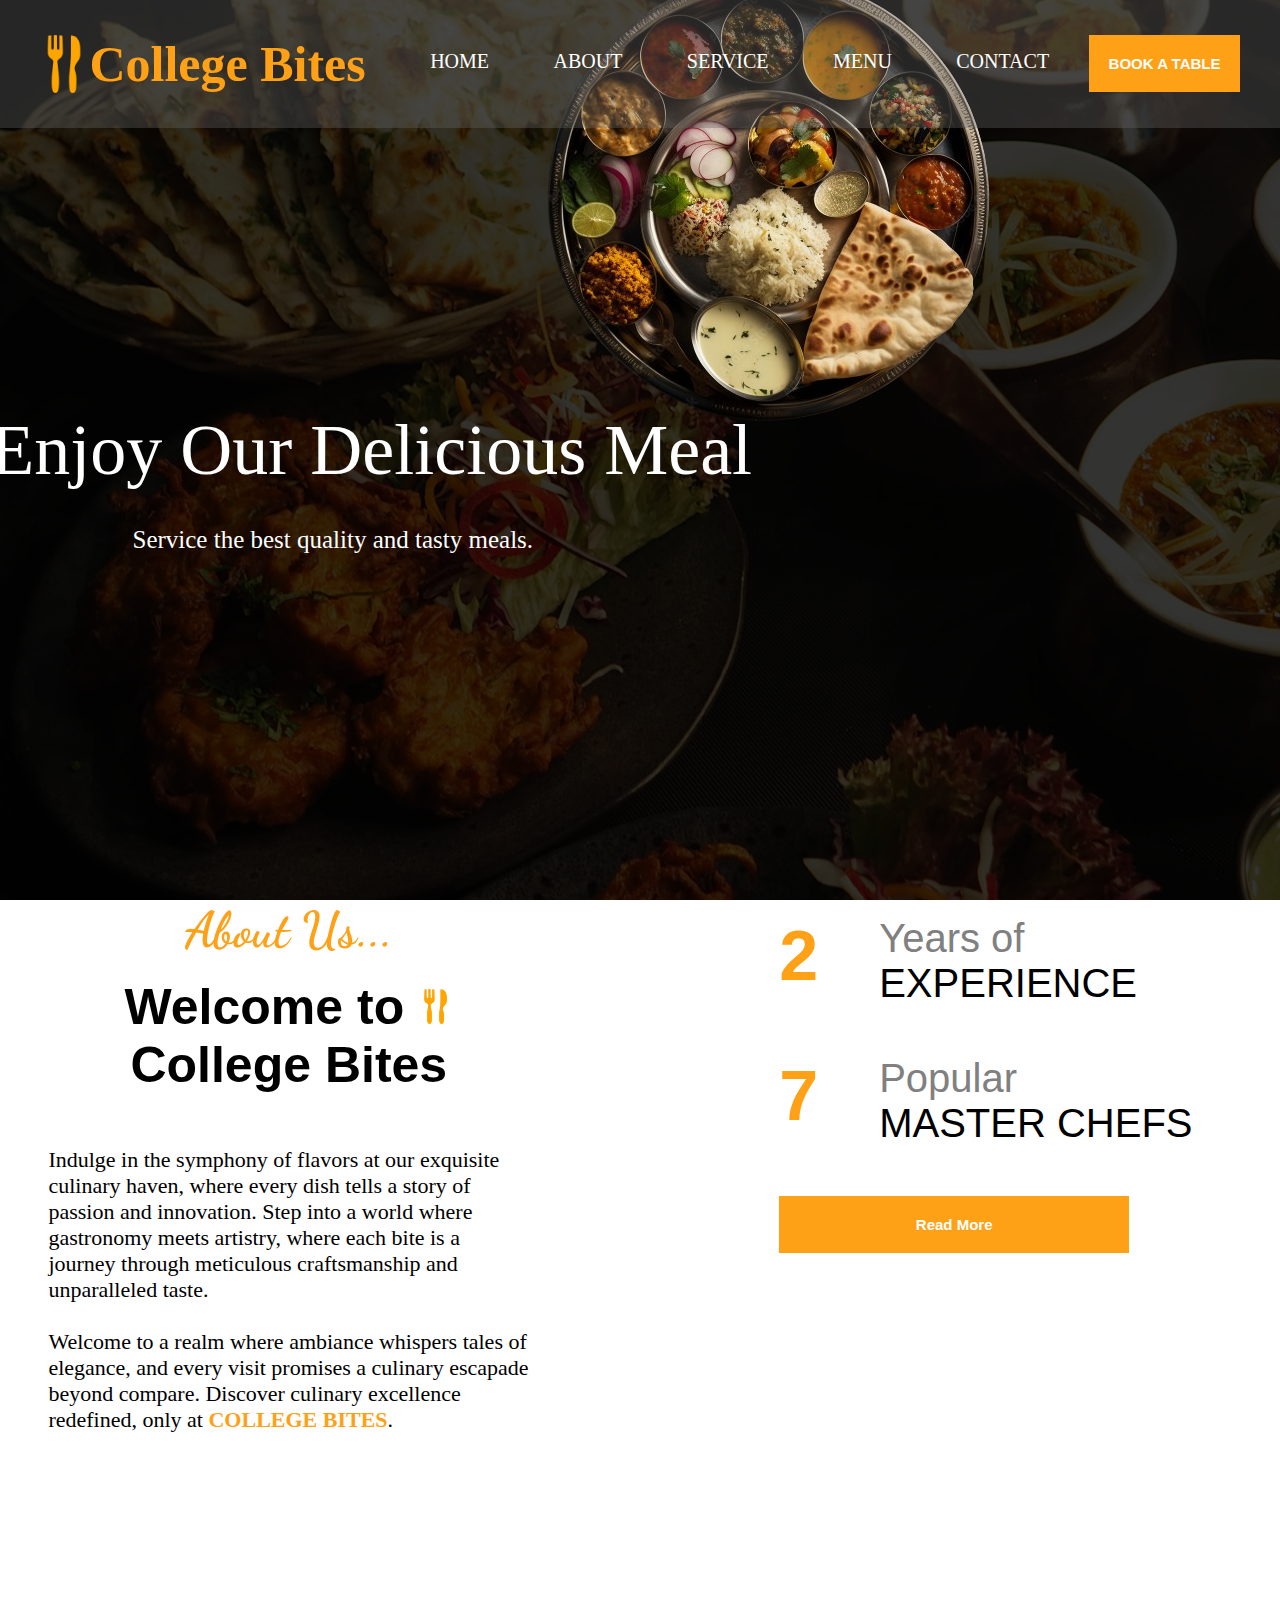
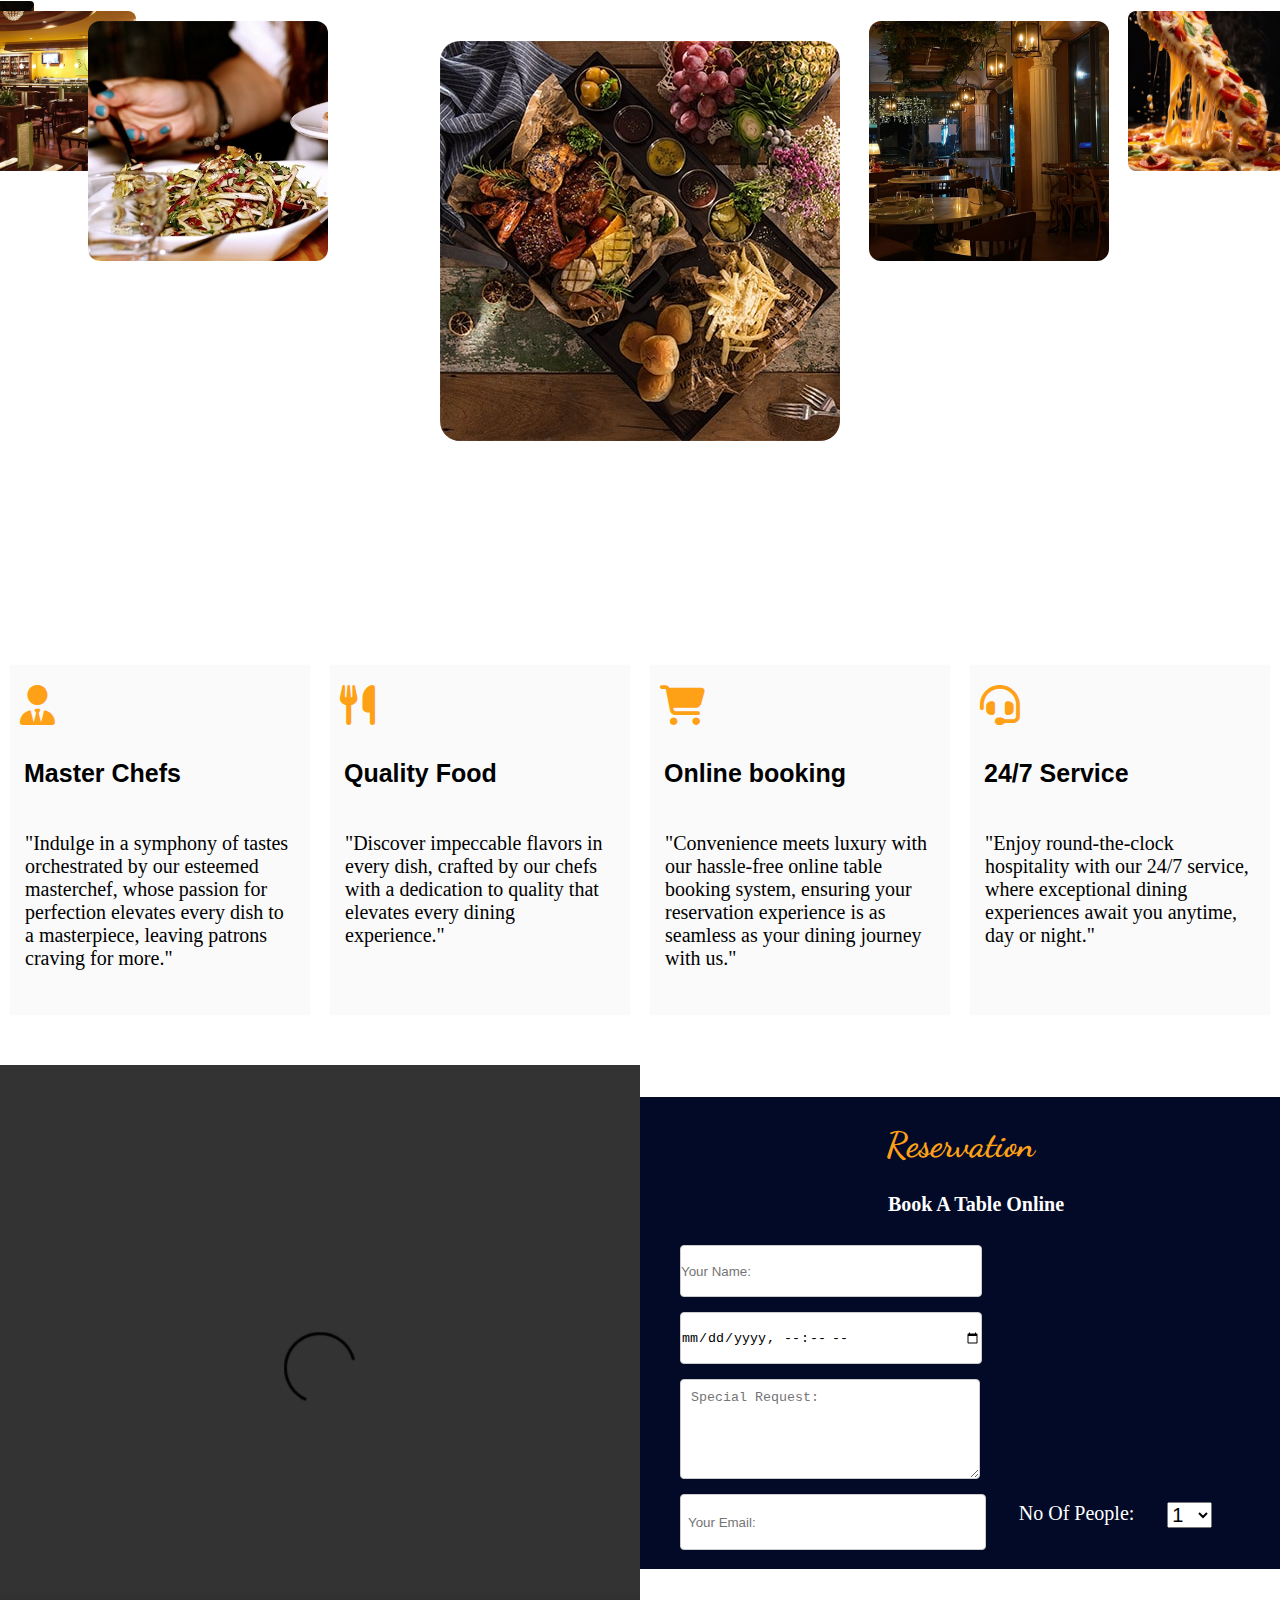
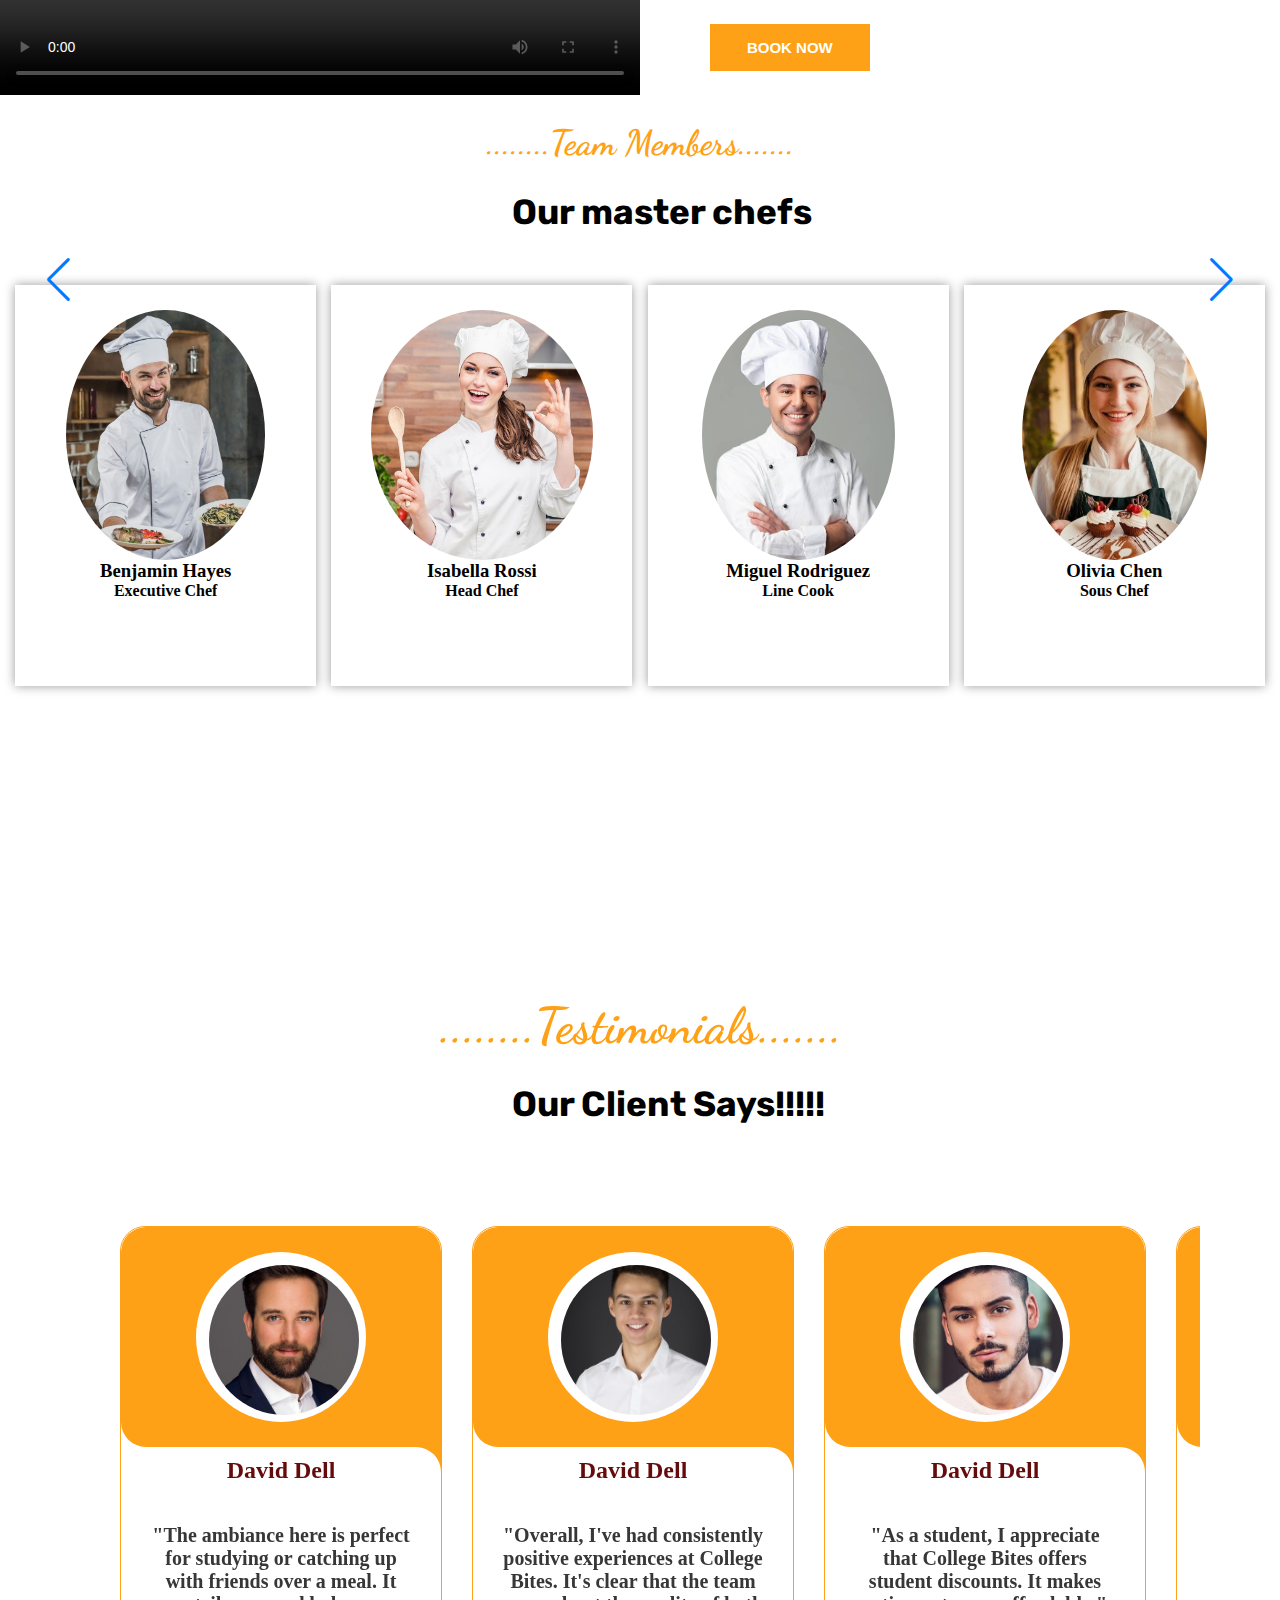
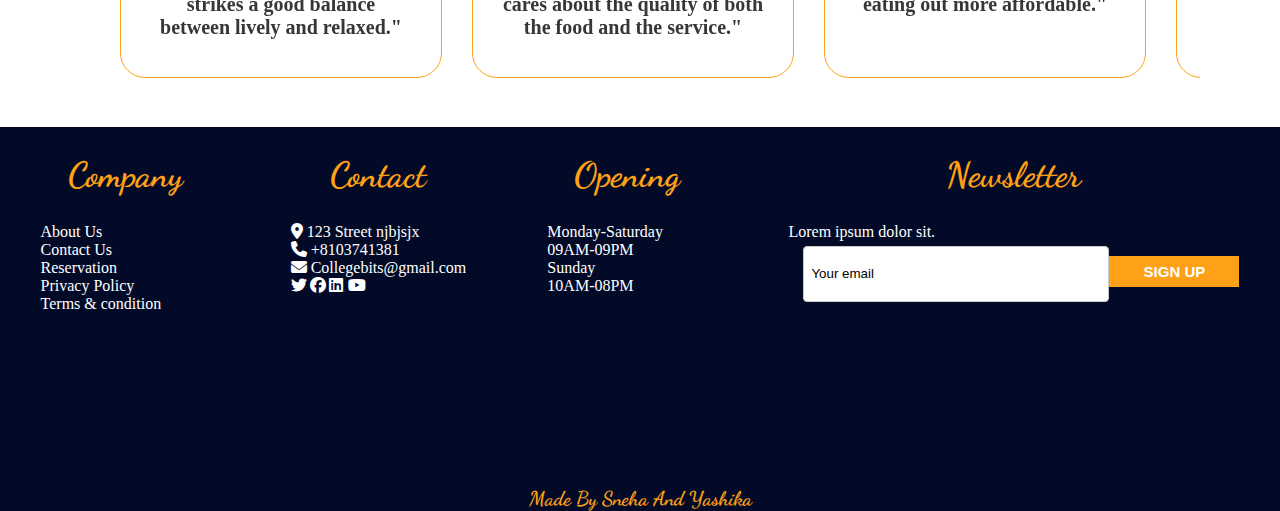
==== index.html @ ac2edef8 "code" ====
<!DOCTYPE html>
<html>
    <head>
        <link rel="stylesheet" href="./css/slider.css">
        <link rel="stylesheet" href="./css/swiper-bundle.min.css">
         <link rel="stylesheet" href="style.css">
         <link rel="stylesheet" href="https://cdnjs.cloudflare.com/ajax/libs/font-awesome/6.5.1/css/all.min.css">
         <link rel="icon" type="image/x-icon" href="./images/favicon.png">
         <link rel="preconnect" href="https://fonts.googleapis.com">
         <link rel="preconnect" href="https://fonts.gstatic.com" crossorigin>
         <link href="https://fonts.googleapis.com/css2?family=Dancing+Script:wght@400..700&display=swap" rel="stylesheet">
         <title>College Bites</title>
         <script type="text/JavaScript">
           
            function killCopy(e){
            return false
            }

            function reEnable(){
            return true
            }
            document.onselectstart=new Function ("return false")
            if (window.sidebar){
            document.onmousedown=killCopy
            document.onclick=reEnable
            }
            </script>

    </head>
    <body>



        <div class="wrapper">

            <div class="container">


                <div class="overlay"></div>
    
                <div class="rotate"></div>
            </div>
    
    
            <div class="nav-bar">
               
                <ul>
                    <div class="logo">
                        <img id="logo-photo" src="./images/utensil.png" alt="utensils">
                        <h2 class="resturant-name">College Bites</h2>
                    </div>
    
                    <li><a href="index.html">HOME</a></li>
                <li><a href="aboutus.html">ABOUT</a></li>
                <li><a href="services.html">SERVICE</a></li>
                <li><a href="menu.html">MENU</a></li>
                <li><a href="contact.html">CONTACT</a></li> 
                <a href="booktable.html"> <button class="booking-btn">BOOK A TABLE</button></a>
                  </ul>
            </div>
            <div class="text-upper">
                Enjoy Our Delicious Meal
            </div>
            <div class="text-lower">Service the best quality and tasty meals.</div>
  
        </div>



        <div class="col-container">


            
          <div class="left-part">
              <h3 class="about-us">About Us...</h3>
              <br>
              <h2 class="welcome"> Welcome to <img class="img-utensil" src="./images/utensil.png"> College Bites </h2>
              <br>
          <p class="message">Indulge in the symphony of flavors at our exquisite culinary haven, where every dish tells a story of passion and innovation. Step into a world where gastronomy meets artistry, where each bite is a journey through meticulous craftsmanship and unparalleled taste.
  <br><br>
  Welcome to a realm where ambiance whispers tales of elegance, and every visit promises a culinary escapade beyond compare. Discover culinary excellence redefined, only at <span style="font-weight: bold; color: #fea116;">COLLEGE BITES</span>.</p>

          </div>
          
      

          <div class="right-part">

              <div class="right-part-data">


                  <div class="experience">
                      <span class="num" data-val="15">0</span>
                      <div class="text-part">
                       <span class="text1">Years of</span>
                       <span class="text2">EXPERIENCE</span>
                      </div>
                   
                       </div>

                       <div class="master-chef">
                          <span class="num" data-val="50">00</span>
                          <div class="text-part">
                              <span class="text1">Popular</span>
                              <span class="text2">MASTER CHEFS</span>
                             </div>
                      </div>

                      <button class="booking-btn1">Read More</button>

              </div>
              


             
              
          </div>
      
      </div>
        
        
    
        <div class="img-container">
            <div class="slider">
                <div class="box1">
                </div>
                <div class="box2">
                </div>
                <div class="box3">
                </div>
                <div class="box4">
                </div>
                <div class="box5">
                </div>
                <div class="box6">
                </div>
                <div class="box7">
                </div>
            </div>
        </div>
        <div id="test"></div>  

        
        <div class="bigcontainer-boxes">
          <div class="firstbox">
              <i class="fas fa-user-tie"></i>
              <h5>Master Chefs</h5>
              <p>"Indulge in a symphony of tastes orchestrated by our esteemed masterchef, whose passion for perfection elevates every dish to a masterpiece, leaving patrons craving for more."</p>
          </div>
      
          <div class="secondbox">
              <i class="fas fa-utensils"></i>
              <h5>Quality Food</h5>
              <p>"Discover impeccable flavors in every dish, crafted by our chefs with a dedication to quality that elevates every dining experience."</p>
          </div>
      
          <div class="thirdbox">
              <i class="fas fa-cart-shopping"></i>
              <h5>Online booking</h5>
              <p>"Convenience meets luxury with our hassle-free online table booking system, ensuring your reservation experience is as seamless as your dining journey with us."</p>
          </div>
      
          <div class="fourthbox">
              <i class="fas fa-headset"></i>
              <h5>24/7 Service</h5>
              <p>"Enjoy round-the-clock hospitality with our 24/7 service, where exceptional dining experiences await you anytime, day or night."</p>
          </div>
      </div>


    


        <div class="reservation-video-container">
            <div class="video-part">
                <video width="100%" height="100%" controls>
                    <source src="./images/video2.mp4" type="video/mp4">
                  Your browser does not support the video tag.
                  </video>
            </div>
            <div class="reservation-part">
                <div class="heading-part">Reservation</div>
                <div class="book-a-table">Book A Table Online</div>
                <form>
                    <input type="text" id="name" name="name" placeholder="Your Name:"><br>
                    <input type="datetime-local" id="date-time" name="date-time" placeholder="Date & Time:"><br>
                    <textarea id="special-request" name="special-request" placeholder="Special Request:"></textarea><br>
                    <input type="email" id="email" name="email" placeholder="Your Email:"><br>
                    <label id="no-of-people" for="no-of-people">No Of People:</label><br>
                    <select id="no-of-people" name="no-of-people" >
                        <option value="1">1</option>
                        <option value="2">2</option>
                        <option value="3">3</option>
                        <option value="4">4</option>
                        <option value="5">5</option>
                        <option value="6">6</option>
                        <option value="7">7</option>
                        <option value="8">8</option>
                        <option value="9">9</option>
                        <option value="10">10</option>
                    </select><br>
                    <button class="booking-btn3">BOOK NOW</button>
                </form>
    
    
            </div>
        </div>
         

        <div class="team-container">
            <div class="heading-part">........Team Members.......</div>
           <div class="our-master-chef">Our master chefs</div>
            <div class="team-introduction">
              <div class="member">
                <img class="chef-img" src="./images/team-1.jpeg">
                <h3 class="Name">Benjamin Hayes</h3>
                <h4 class="designation"> Executive Chef</h4>
          
              </div>
          
              <div class="member">
                <img class="chef-img" src="./images/team-2.jpeg">
                
                <h3 class="Full Name">Isabella Rossi</h3>
                <h4 class="designation">Head Chef</h4>
          
              </div>
          
              <div class="member">
                <img class="chef-img" src="./images/team-3.jpeg">
                <h3 class="Full Name"> Miguel Rodriguez</h3>
                <h4 class="designation">Line Cook</h4>
              </div>
          
              <div class="member">
                <img class="chef-img" src="./images/team-4.jpeg">
                <h3 class="Full Name">Olivia Chen</h3>
                <h4 class="designation">Sous Chef</h4>
              </div>
            
            
            </div>
          </div>

          <div class="heading-part bolder">........Testimonials.......</div>
          <div class="our-master-chef">Our Client Says!!!!!</div>
          <div class="client-say">
            <div class="slide-container swiper mySwiper">
              <div class="slide-content ">
                <div class="card-wrapper swiper-wrapper">
                       <!-- slide1 -->
                  <div class="card swiper-slide">
                    <div class="image-content">
                      <span class="overlay2"></span>
                      <div class="card-image">
                        <img class="card-img" src="./images/person (1).jpeg">
                      </div>
                    </div>
                    <div class="card-content">
                      <h2 class="name">David Dell</h2>
                      <p class="description">"The ambiance here is perfect for studying or catching up with friends over a meal. It strikes a good balance between lively and relaxed."</p>
                      <!-- <button class="button">View More</button> -->
                    </div>
                  </div>
                          <!-- slide2 -->
                  <div class="card swiper-slide">
                    <div class="image-content">
                      <span class="overlay2"></span>
                      <div class="card-image">
                        <img class="card-img" src="./images/person (2).jpeg">
                      </div>
                    </div>
                    <div class="card-content">
                      <h2 class="name">David Dell</h2>
                      <p class="description">"Overall, I've had consistently positive experiences at College Bites. It's clear that the team cares about the quality of both the food and the service."</p>
                      <!-- <button class="button">View More</button> -->
                    </div>
                  </div>
                            <!-- slide3 -->
                  <div class="card swiper-slide">
                    <div class="image-content">
                      <span class="overlay2"></span>
                      <div class="card-image">
                        <img class="card-img" src="./images/person (3).jpeg">
                      </div>
                    </div>
                    <div class="card-content">
                      <h2 class="name">David Dell</h2>
                      <p class="description">"As a student, I appreciate that College Bites offers student discounts. It makes eating out more affordable."</p>
                      <!-- <button class="button">View More</button> -->
                    </div>
                  </div>
                               <!-- slide4 -->
                  <div class="card swiper-slide">
                    <div class="image-content">
                      <span class="overlay2"></span>
                      <div class="card-image">
                        <img class="card-img" src="./images/person (4).jpeg">
                      </div>
                    </div>
                    <div class="card-content">
                      <h2 class="name">David Dell</h2>
                      <p class="description">"I love the creativity in the menu items. It's refreshing to see a restaurant offering unique twists on classic dishes."</p>
                      <!-- <button class="button">View More</button> -->
                    </div>
                  </div>
                                 <!-- slide5 -->
                  <div class="card swiper-slide">
                    <div class="image-content">
                      <span class="overlay2"></span>
                      <div class="card-image">
                        <img class="card-img" src="./images/person (5).jpeg">
                      </div>
                    </div>
                    <div class="card-content">
                      <h2 class="name">David Dell</h2>
                      <p class="description">"The staff at College Bites are always accommodating to dietary restrictions. It's reassuring to know they take allergies seriously."</p>
                      <!-- <button class="button">View More</button> -->
                    </div>
                  </div>
                                      <!-- slide6 -->
                  <div class="card swiper-slide">
                    <div class="image-content">
                      <span class="overlay2"></span>
                      <div class="card-image">
                        <img class="card-img" src="./images/person (8).jpeg">
                      </div>
                    </div>
                    <div class="card-content">
                      <h2 class="name">David Dell</h2>
                      <p class="description">"I've tried several items on the menu, and everything has been delicious so far. Kudos to the chefs!"</p>
                      <!-- <button class="button">View More</button> -->
                    </div>
                  </div>
                                  <!-- slide7 -->
        
                                  <div class="card swiper-slide">
                                    <div class="image-content">
                                      <span class="overlay2"></span>
                                      <div class="card-image">
                                        <img class="card-img" src="./images/person (6).jpeg">
                                      </div>
                                    </div>
                                    <div class="card-content">
                                      <h2 class="name">David Dell</h2>
                                      <p class="description">"College Bites has become my go-to spot for a quick bite between classes. The location is convenient, and the service is speedy."</p>
                                      <!-- <button class="button">View More</button> -->
                                    </div>
                                  </div>
                                   <!-- slide8 -->
        
                                   <div class="card swiper-slide">
                                    <div class="image-content">
                                      <span class="overlay2"></span>
                                      <div class="card-image">
                                        <img class="card-img" src="./images/person (10).jpeg">
                                      </div>
                                    </div>
                                    <div class="card-content">
                                      <h2 class="name">David Dell</h2>
                                      <p class="description">"The food portions are generous here, especially for the price. I always leave feeling satisfied!"</p>
                                      <!-- <button class="button">View More</button> -->
                                    </div>
                                  </div>
                                    <!-- slide9 -->
        
                                    <div class="card swiper-slide">
                                      <div class="image-content">
                                        <span class="overlay2"></span>
                                        <div class="card-image">
                                          <img class="card-img" src="./images/person (8).jpeg">
                                        </div>
                                      </div>
                                      <div class="card-content">
                                        <h2 class="name">David Dell</h2>
                                        <p class="description">"The menu variety is great at College Bites. I appreciate having healthy options alongside classic comfort foods."</p>
                                        <!-- <button class="button">View More</button> -->
                                      </div>
                                    </div>
                          
                </div>
              </div>
            </div>
            <!-- Swiper navigation buttons -->
            <div class="swiper-button-next"></div>
            <div class="swiper-button-prev"></div>
          
          </div>
        
      

<div class="outer-footer-part">
        <div class="footer-part">
            <div class="company-section">
                <div class="heading-part">Company</div>
                <div class="inside-text">
                    <span>About Us</span>
                    <span>Contact Us</span>
                    <span>Reservation</span>
                    <span>Privacy Policy</span>
                    <span>Terms & condition</span>
                </div>
            </div>
            <div class="contact-section">
                <div class="heading-part">Contact</div>
                <div class="inside-text">
                    <div class="inside-text-part">
                        <i class="fa-solid fa-location-dot"></i>
                <span>123 Street njbjsjx</span>
                    </div>

                    <div class="inside-text-part">
                    
                <i class="fa-solid fa-phone"></i>
                    <span>+8103741381</span>

                    </div>

                    <div class="inside-text-part">
                    <i class="fa-solid fa-envelope"></i>
                    <span>Collegebits@gmail.com</span>
                    </div>

                    <div class="social-media">
                        <i class="fa-brands fa-twitter"></i>
                        <i class="fa-brands fa-facebook"></i>
                        <i class="fa-brands fa-linkedin"></i>
                        <i class="fa-brands fa-youtube"></i>
                    </div>
                </div>
            </div>
            <div class="opening-section">

                <div class="heading-part">Opening</div>
                <div class="inside-text">
                    <span>Monday-Saturday</span>
                    <span>09AM-09PM</span>
                    <span>Sunday</span>
                    <span>10AM-08PM</span>
                    </div>

                   
            </div>
            <div class="newsletter-section">
                <div class="heading-part">Newsletter</div>
                Lorem ipsum dolor sit.
                <div class="login-screen">
                    <input type="email" id="email" value="Your email">
                    <button class="booking-btn2">SIGN UP</button>
                  </div>
            </div>

           
        </div>
        <div class="developedBy">
            Made By Sneha And Yashika
        </div>
        </div>


    <script src="https://cdnjs.cloudflare.com/ajax/libs/jquery/3.6.1/jquery.min.js"></script>
    <script>
        function rotate() {
            var lastChild = $('.slider div:last-child').clone();
            /*$('#test').html(lastChild)*/
            $('.slider div').removeClass('firstSlide')
            $('.slider div:last-child').remove();
            $('.slider').prepend(lastChild)
            $(lastChild).addClass('firstSlide')
        }

        window.setInterval(function () {
            rotate()
        }, 4000);

    </script>

    <script src="index.js"></script>
            <!-- Include Swiper JS -->
            <script src="./JS/swiper-bundle.min.js"></script>
            <!-- Your custom JavaScript -->
            <script src="./JS/slider.js"></script>
    </body>
</html>
---- css/slider.css ----
.client-say{
  cursor: pointer;
  margin-top: 0%;
  display: flex;
  height: 550px;
  width: 100%;
  align-items: center;
  justify-content: center;
  background-color: #ffffff;
  box-sizing: border-box;
}
.slide-container{
  max-width: 1120px;
  width: 100%;
  background-color: rgb(255, 255, 255);
  padding: 40px 0;
}
.overlay2{
  position: absolute;
  left: 0;
  top: 0;
  height: 100%;
  border-radius: 25px 25px 0 25px;
  width: 100%;
  background-color: #FEA116;
}
.overlay2::before,.overlay2::after{
  content: '';
  position: absolute;
  right: 0;
  bottom: -40px;
  height: 40px;
  width: 40px;
  background-color: #FEA116;
}
.overlay2::after{
  border-radius: 0 25px 0 0;
  background-color: #FFF;
}

.card{
  width: 320px;
  border-radius: 25px;
  border: 1px solid #FEA116;
  background-color: #FFF;
}

.card-image{
  position: relative;
  height: 150px;
  width: 150px;
  border-radius: 50%;
  padding:10px;
  background: #FFF;
}
.card-image .card-img{
  height: 100%;
  width: 100%;
  object-fit: cover;
  border-radius: 50%;
  border: 3px solid white;
}

.image-content,
.card-content{
padding: 10px 14px;
display: flex;
flex-direction: column ;
align-items: center;
justify-content: center;
}
.image-content{
  row-gap: 5px;
  padding: 25px 0;
  position: relative;
}

.slide-content{
  margin: 0 40px;
}
.name{
  font-size: 24px;
  font-weight:bolder;
  color: #640c0c;
}
.description{
  font-size: 20px;
  font-weight: bold;
  color: #383737;
  text-align: center;
}
.button{
  border: none;
  font-size: 16px;
  color: #FFF;
  padding: 8px 16px;
  background-color: #FEA116;
  border-radius: 4px;
  margin: 14px;
  cursor: pointer;
  transition: all 0.3s ease;
}
.button:hover{
background: #de8b0f;
}

.swiper-slide {
  width: 320px !important;
  height: 450px !important;
  overflow: hidden;
}
.swiper-button-next,.swiper-button-prev{
  
  width: 97px !important;
  margin-top: 235% !important;

}
---- style.css ----
@import url('https://fonts.googleapis.com/css2?family=Rubik:ital,wght@0,300..900;1,300..900&display=swap');


* {
  margin: 0;
  padding: 0;
}
body{
  width: 100vw;
  overflow-x: hidden;
}



.dancing-script{
  font-family: "Dancing Script", cursive;
  font-optical-sizing: auto;
  font-weight: 700;
  font-style: normal;
}

.wrapper {
  height: 100vh;
  width: 100%;
  overflow-x: hidden;
}

.container {
  overflow-x: hidden;
  position: absolute;
  width: 100%;
  height: 100vh;
  background-image: url(./images/wallpaper.jpg);
  background-size: cover;
  overflow-x: hidden;
  z-index: 0;
}

.overlay {
  width: 100vw;
  height:100vh;
  background-color: rgba(0, 0, 0, 0.8);
}

.rotate {
  position: absolute;
  top: 22%;
  left: 60%;
  transform: translate(-50%, -50%);
  width: 500px;
  height: 500px;
  background: url(./images/thaaali1.jpeg);
  animation: rotateAnimation 15s linear infinite;
  background-repeat: no-repeat;
  border-radius: 50%;
  z-index: 1;
}

@keyframes rotateAnimation {
  from {
    transform: rotate(0deg);
  }
  to {
    transform: rotate(360deg);
  }
}

.nav-bar {
  z-index: 10;
  margin-top: 0;
  position: relative;
  width: 100%;
  font-size: larger;

}

.nav-bar.logo {
  margin: 0;
  padding: 0;
  top: 0;
  gap: 10px;
}

.nav-bar.ul.logo.h2 {
  margin-left: 20px;
  font-size: 100px;
  gap: 10px;
}
ul {
  display: flex;
  justify-content: space-evenly;
  background-color: #6665655d;
  /* margin: 0px 0px 0px 25px; */
  padding: 35px 0px;
}
li {
  display: inline;
  margin-top: 15px;
}
li a {
  font-size: 20px;
  color: white;
  text-align: center;
  margin: 0px 0px 0px 25px;
  padding: 35px 0px;
  text-decoration: none;
  z-index: 10;
}
li a:hover {
  color: #fea116;
  text-decoration: underline;
}

.logo {
  display: flex;
  color: #fea116;
}

.logo.i {
  display: flex;
  background-color: #fea116;
  z-index: 100;
}
.logo.h2 {
  font-size: 40px;
  padding: 0;
  margin: 0;
  color: #fea116;
  z-index: 100;
}

.resturant-name {
  font-size: 50px;
}

#logo-photo {
  width: 50px;
  color: #fea116;
}

.fa-cutlery {
  width: 100%;
}

.text-upper {
  position: absolute;
  top: 50%;
  left: 29%;
  transform: translate(-50%, -50%);
  font-size: 4.5em;
  color: white;
}

.text-lower {
  position: absolute;
  top: 60%;
  left: 26%;
  transform: translate(-50%, -50%);
  font-size: 25px;
  color: white;
}

.booking-btn {
  color: white;
  background-color: #fea116;
  
  padding: 20px;
  border: none;
  font-weight: bold;
  font-size: 15px;
  cursor: pointer;
}

.booking-btn:hover {
  cursor: pointer;
  color: #fea116;
  background-color: white;
  border: 3px solid #fea116;
}


/* big container boxes css begin */
.bigcontainer-boxes {
  width: 100%;
  height: 400px;
  background: rgb(255, 255, 255);
  margin-top: 5%;
  display: flex;
  justify-content: space-around;
  box-sizing: border-box;
}

.firstbox,
.secondbox,
.thirdbox,
.fourthbox {
  width: 300px;
  height: 350px;
  background: rgb(250, 250, 250);
}

.firstbox:hover,
.secondbox:hover,
.thirdbox:hover,
.fourthbox:hover {
  background-color: #fea116;
}

div h5 {
  color: black;
  font-size: 25px;
  font-family: sans-serif;
  padding: 4px;
  transition: color 0.3s ease-in-out;
  margin-top: 30px;
  margin-left: 10px;
}

div p {
  color: black;
  font-size: 20px;
  transition: color 0.3s ease-in-out;
  overflow: hidden;
  margin-top: 25px;
  padding: 15px;
}

.firstbox:hover h5,
.secondbox:hover h5,
.thirdbox:hover h5,
.fourthbox:hover h5 {
  color: white;
  margin-top: 30px;
  margin-left: 10px;
}

.firstbox:hover p,
.secondbox:hover p,
.thirdbox:hover p,
.fourthbox:hover p {
  color: white;
  overflow: hidden;
  padding: 15px;
  margin-top: 25px;
}
.firstbox i,
.secondbox i,
.thirdbox i,
.fourthbox i {
  font-size: 40px;
  color: #fea116;
  margin-left: 10px;
  margin-top: 20px;

  transition: color 0.3s ease-in-out;
}
.firstbox:hover i,
.secondbox:hover i,
.thirdbox:hover i,
.fourthbox:hover i {
  color: white;
}

.imgcol-container {
  margin-top: 80px;
  display: flex;
  flex-direction: row;
  width: 100%;
  height: 1000px;
}

.img-container{
  width:100vw;
  height:80vh;
  margin-top: 3%;
  display:flex;
  justify-content:center;
  align-items:center;
}
.slider {
  height:100vh;
  width:180vh;
  display: flex;
  perspective: 1000px;
  position: relative;
  align-items:center;
}
.box1{      background:url(./images/about-1.jpg);
  background-size:cover;
  background-position:center center;}
.box2{
background:url(./images/about-2.jpg);
  background-size:cover;
  background-position:center center;}
.box3{
background:url(./images/about-3.jpg);
  background-size:cover;
  background-position:center center;}
.box4{
background:url(./images/about-4.jpg);
  background-size:cover;
  background-position:center center;}
.box5{
background:url(./images/about-5.jpeg);
  background-size:cover;
  background-position:center center;}
.box6{
background:url(./images/about-6.jpeg);
  background-size:cover;
  background-position:center center;}
.box7{
background:url(./images/about-7.jpeg);
  background-size:cover;
  background-position:center center;}

.slider [class*="box"] {
/*   float: left; */
  overflow: hidden;
  border-radius:20px;
  transition: all 1s cubic-bezier(0.68, -0.6, 0.32, 1.6);
    position:absolute;
}
.slider [class*="box"]:nth-child(7),
.slider [class*="box"]:nth-child(1) {
  width: 400px;
  height: 400px;
  transform: scale(0.2) translate(-50%,-50%);
  top: 10%;
  z-index:1;
}
.slider [class*="box"]:nth-child(2),
.slider [class*="box"]:nth-child(6) {
  width: 400px;
  height: 400px;
  transform: scale(0.4) translate(-50%,-50%);
  top: 20%;
  z-index:2;
}
.slider [class*="box"]:nth-child(3),
.slider [class*="box"]:nth-child(5) {
  width: 400px;
  height: 400px;
  transform: scale(0.6) translate(-50%,-50%);
  top: 30%;
  z-index:3;
}
.slider [class*="box"]:nth-child(4) {
  width: 400px;
  height: 400px;
  border-color: #c92026;
  color: #fff;
  transform: scale(1) translate(-50%,-50%);
  top: 50%;
  z-index:4;
}
.slider [class*="box"]:nth-child(1){
  left:-13%;}
.slider [class*="box"]:nth-child(2){
  left:-5%;}
.slider [class*="box"]:nth-child(3){
  left:10%;}
.slider [class*="box"]:nth-child(4){
  left:50%;}
.slider [class*="box"]:nth-child(5){
  left:71%;}
.slider [class*="box"]:nth-child(6){
  left:85%;}
.slider [class*="box"]:nth-child(7){
  left:100%;}
.slider .firstSlide {
    -webkit-animation:  firstChild 1s;
    animation:  firstChild 1s;
}
/*Animation for buyers landing page slider*/
@-webkit-keyframes firstChild {
    0% {left:100%; transform: scale(0.2) translate(-50%,-50%);}
    100% {left: -13%; transform: scale(0.2) translate(-50%,-50%);}
}
@keyframes firstChild {
   0% {left:100%; transform: scale(0.2) translate(-50%,-50%);}
    100% {left: -13%; transform: scale(0.2) translate(-50%,-50%);}
}

.col-container {
  font-family: "Heebo", sans-serif;
 width: 100vw;
 display: flex;
}

.img-utensil{
  height:30pxpx;
  width: 35px;
}

.about-us{
  font-family: "Dancing Script", cursive;
  font-optical-sizing: auto;
  font-weight: 700;
  font-style: bold;
  font-size: 50px;
  color: #fea116;
  text-align: center;
}

.welcome{
  font-weight: 700;
  font-style: bold;
  font-size: 50px;
  color: #000000;
  text-align: center;
}
.message{
  padding: 2%;
 font-size: 22px;
 font-family:'Times New Roman', Times, serif;
}

.left-part{
  margin-left: 3%;
  width: 50%;
}
.right-part{
  justify-content: right;
  width: 50%;
  margin-top: 1rem;
  margin-left: 15rem;
}

.right-part-data{
  display: flex;
  gap: 50px;
  flex-direction: column;
}

.experience{
  display: flex;
  font-size: 40px;
}

.master-chef{
  display: flex;
  font-size: 40px;
}
.text-part{
  margin-left: 35px;
  display: flex;
  flex-direction: column;
}
.text1{
  color: gray;
}
.num{
  width: 30px;
  margin-right: 35px;
  color: #fea116;
  font-weight: bold;
  font-size: 70px;
}

.booking-btn1 {
  color: white;
  width: 350px;
  background-color: #fea116;
  
  padding: 20px;
  border: none;
  font-weight: bold;
  font-size: 15px;
  cursor: pointer;
}

.booking-btn1:hover {
  cursor: pointer;
  color: #fea116;
  background-color: white;
  border: 3px solid #fea116;
}

.reservation-video-container{
  width: 100vw;
  height: 50vh;
}

form {
  display: flex;
 flex-wrap: wrap;
  width: 100%;
  margin: 12px 13px;
  padding: 12px;
  gap: 10px;
}



input[type="text"], input[type="email"], input[type="number"],input[type="datetime-local"] {
  width: 300px;
  height: 50px;
  margin-top: 5px;
  border: 1px solid #ccc;
  border-radius: 4px;
  margin-left: 15px;
  margin-right: 15px;
  
}

#email {
  margin-right: 0px;
  padding: 7px;
  width: 290px;
  height: 40px;
}

#no-of-people{

margin-left: 2%;
font-size: 20px;
margin-top: 2%;
height: 2%;
}

#special-request{
  width: 300px;
  height: 100px;
}

textarea {
  width: 250px;
  height: 100px;
  padding: 10px;
  margin-top: 5px;
  margin-left: 15px;
  margin-right: 15px;
  border: 1px solid #ccc;
  border-radius: 4px;
  box-sizing: border-box;
}





.reservation-video-container{
  display: flex;
  height: 70vh;

}

.video-part{
  width: 50%;
}

.reservation-part{
  margin-top: 2.5%;
  height: 472px;
  width: 50%;
  background-color: rgb(2, 10, 40);
color: white;
}

.book-a-table{
  font-weight: bold;
  justify-content: center;
  text-align: center;
 
  margin-left: 5%;
  font-size: 20px;
  font-family: Georgia, 'Times New Roman', Times, serif;
}
.booking-btn3{
  
  color: white;
  width: 130px;
  background-color: #fea116;
  padding: 15px;
  border: none;
  padding: 15px;
  margin-top: 10%;
  margin-left: 7%;
  font-weight: bold;
  font-size: 15px;
  cursor: pointer;
  width: 25%;
}


.booking-btn3:hover {
  cursor: pointer;
  color: #fea116;
  background-color: white;
  border: 3px solid #fea116;
}



/* team part css */
.team-container{
  margin-bottom: 5%;
  height: 90vh;
  width: 100%;
}
.our-master-chef{
  justify-content: center;
  font-family: "Rubik", sans-serif;
  font-weight: bold;
  font-size: 35px;
  margin-left: 40%;
  margin-bottom: 4%;


}
.team-introduction {
  display: flex;
  justify-content: space-evenly;
  margin-bottom: 24%;
}

.member {
  height: 350px;
  width: 250px;
  padding: 2%;
  background-color: white;
  display: flex;
  flex-direction: column;
  align-items: center;
  box-shadow: 0px 0px 10px 0px rgba(0, 0, 0, 0.4)
  
}

.chef-img {
  height: 250px;
  border-radius: 50%;
  transition: height 0.5s ease;
}

.member:hover .chef-img {
  height: 300px;
}


/* footer part begins */

.footer-part{
  width: 100%;
  height: 40vh;
  background-color: rgb(2, 10, 40);
  color: white;
display: flex;
justify-content: space-around;

}

.heading-part{
  margin: 12px;
  padding: 15px;
  font-family: "Dancing Script", cursive;
  font-weight: 700;
  font-style: bold;
  font-size: 35px;
  color: #fea116;
  text-align: center;
}

.inside-text{
  display: flex;
  flex-direction: column;
}

.social-media i{
  width: 15px;
}


.login-screen {
  display: flex;
  align-items: center;
}


.booking-btn2{
  color: white;
  width: 130px;
  background-color: #fea116;
  padding: 7px;
  border: none;
  font-weight: bold;
  font-size: 15px;
  cursor: pointer;
}

.booking-btn2:hover {
  cursor: pointer;
  color: #fea116;
  background-color: white;
  border: 3px solid #fea116;
}

.developedBy{
  background-color: rgb(2, 10, 40);
  font-family: "Dancing Script", cursive;
  font-weight: 700;
  font-style: bold;
  font-size: 20px;
  color: #fea116;
  text-align: center;
}


.bolder{
  font-size: 50px;
}
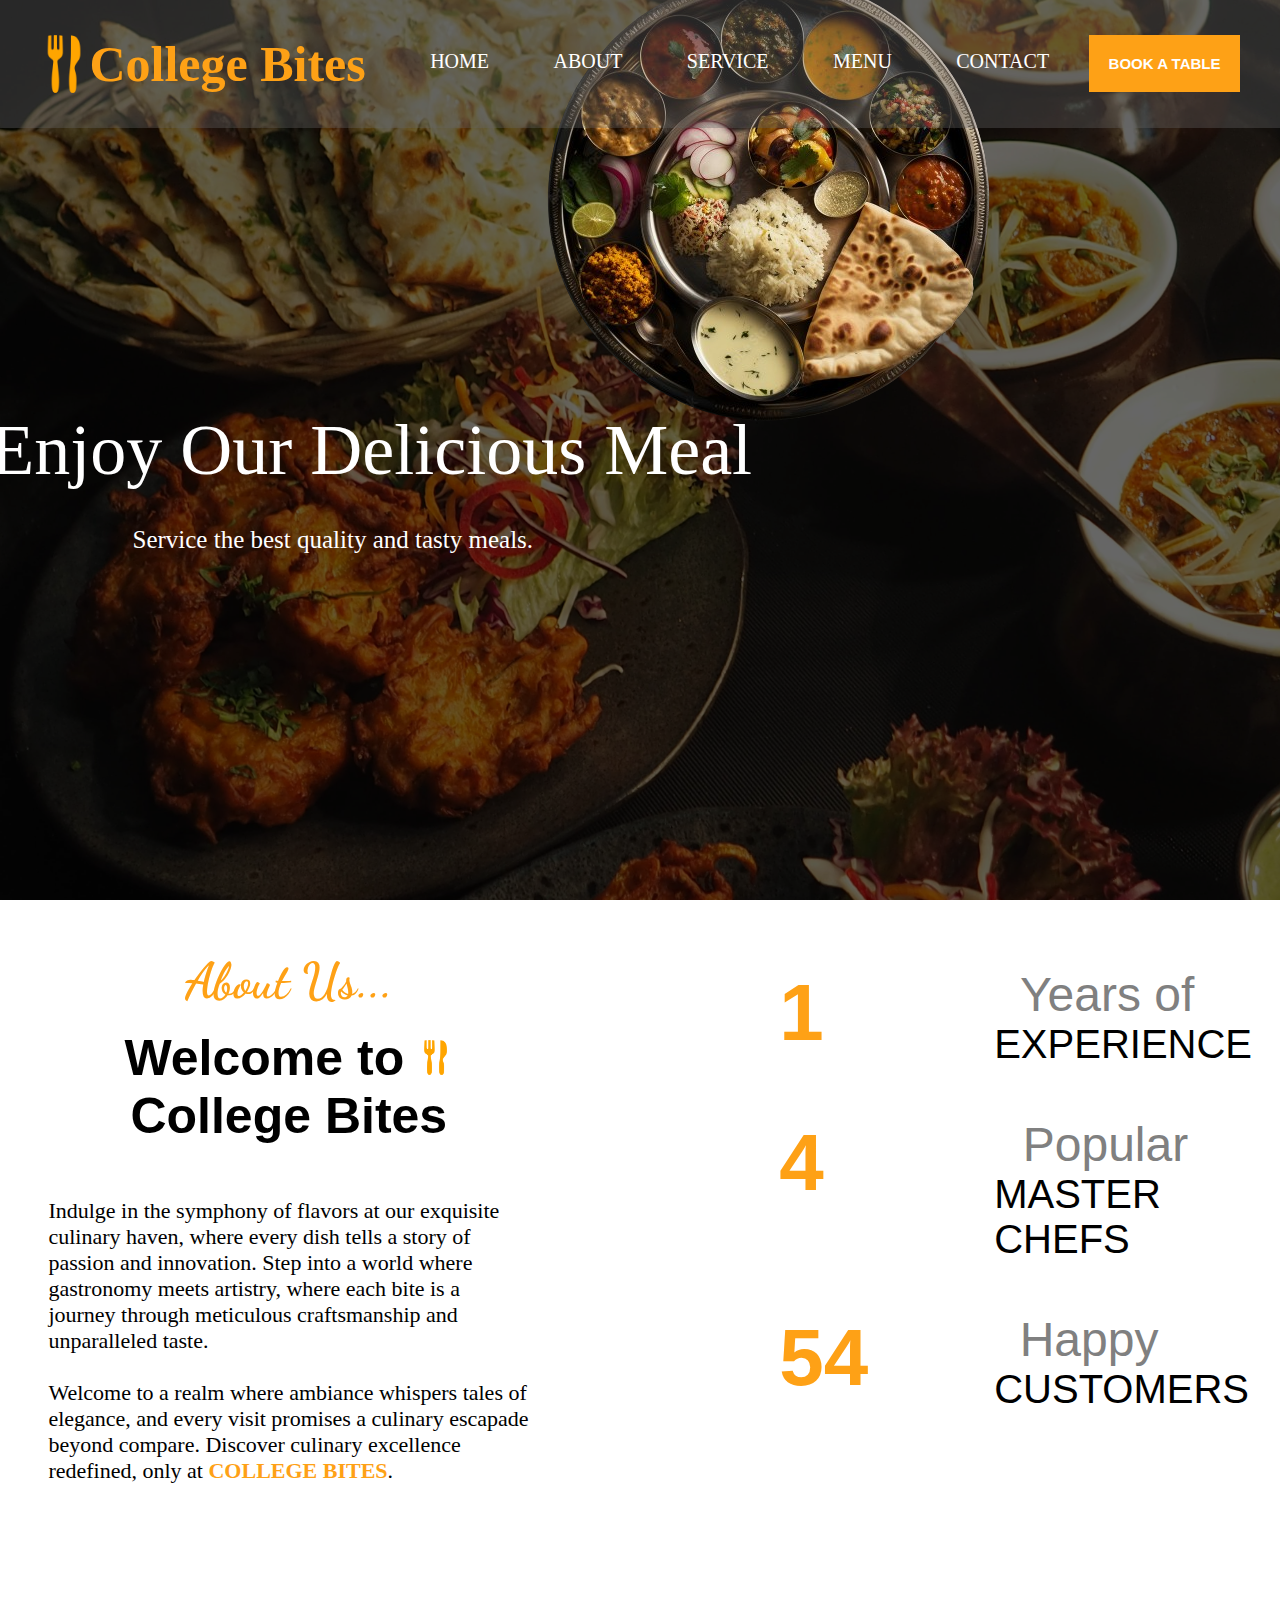
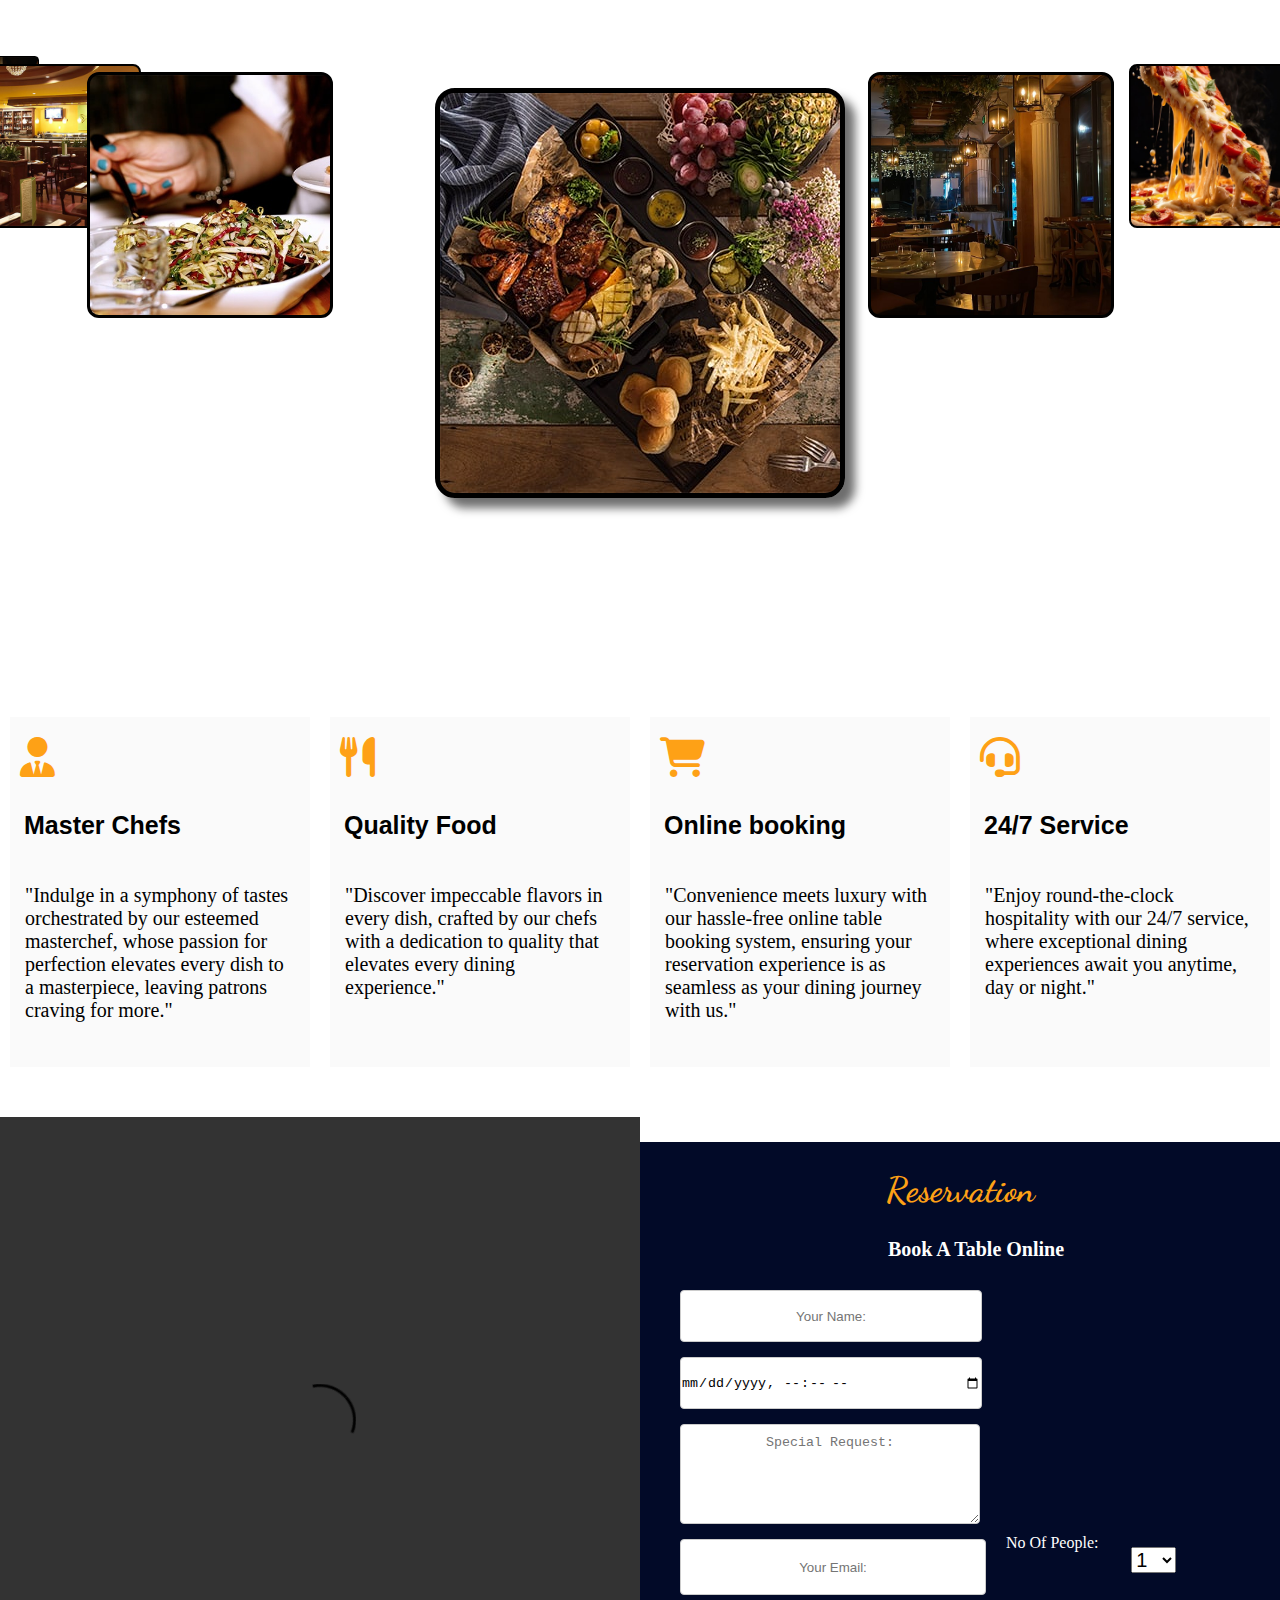
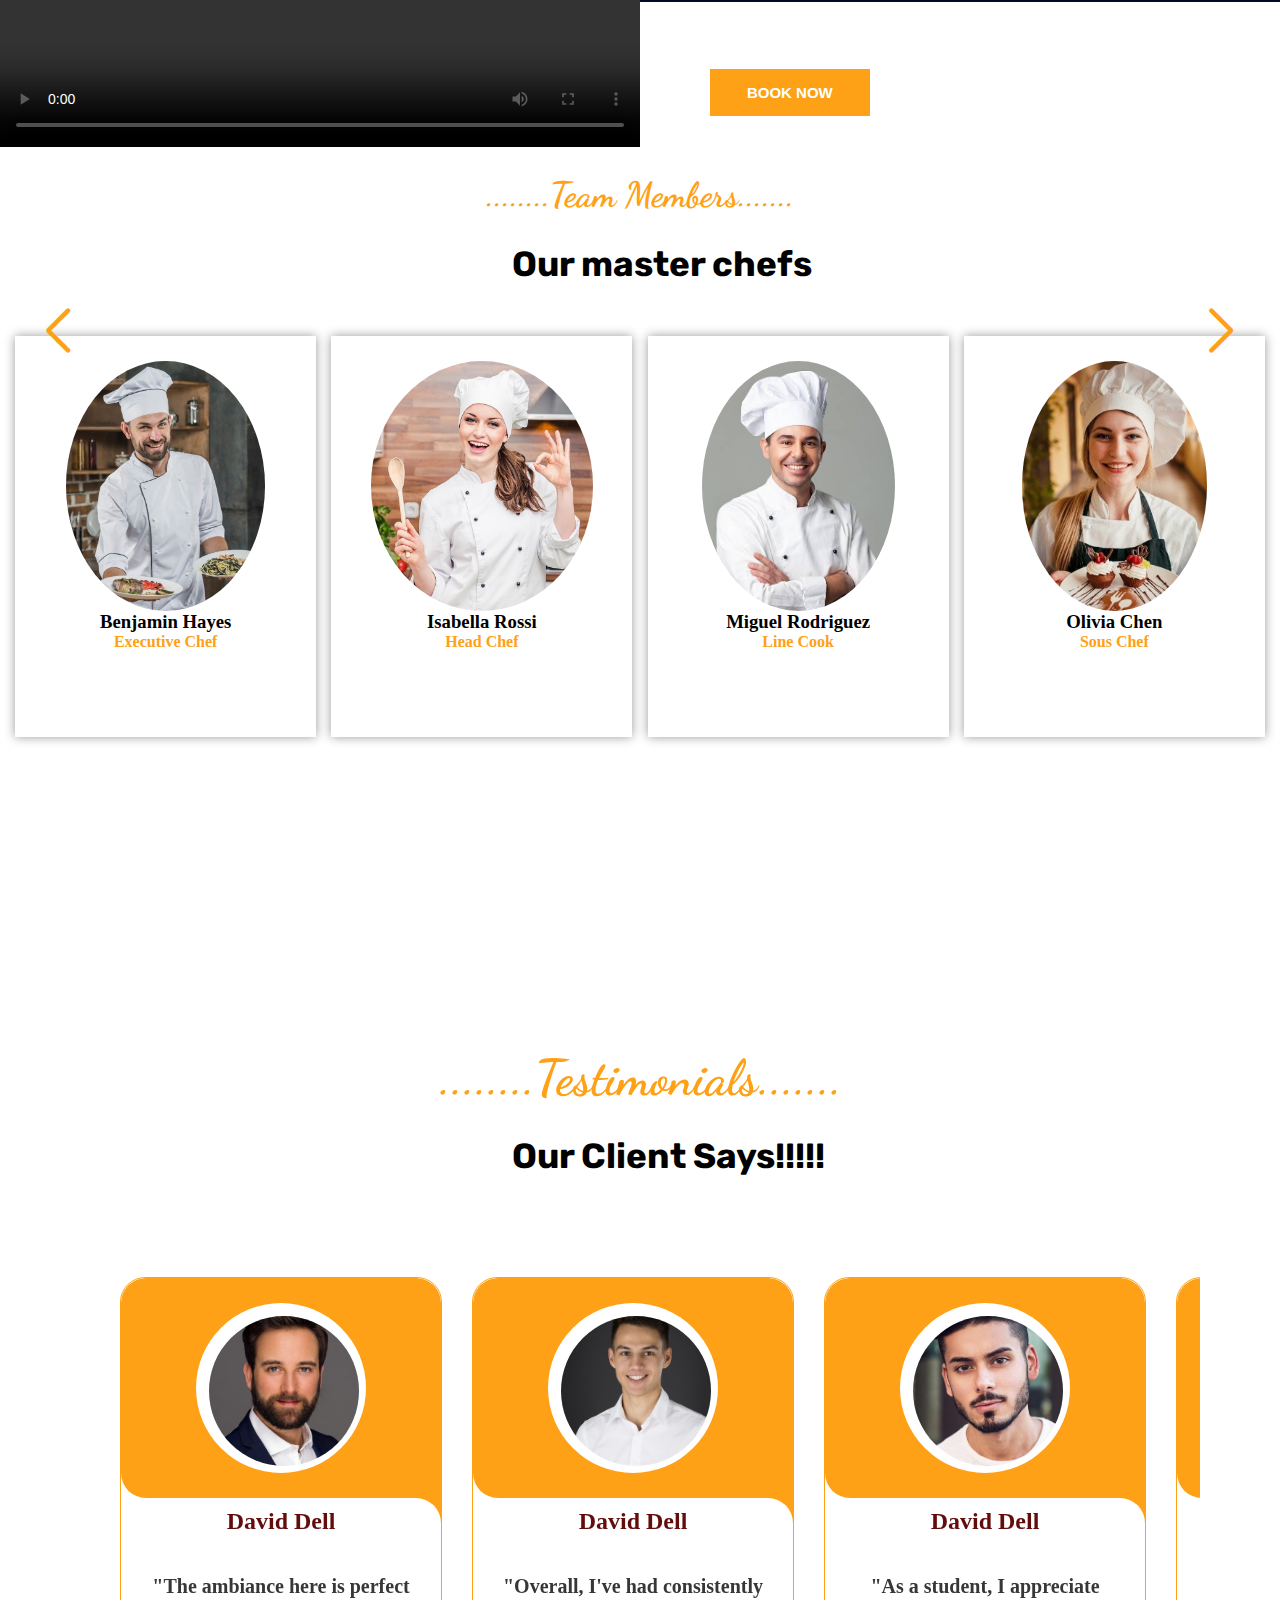
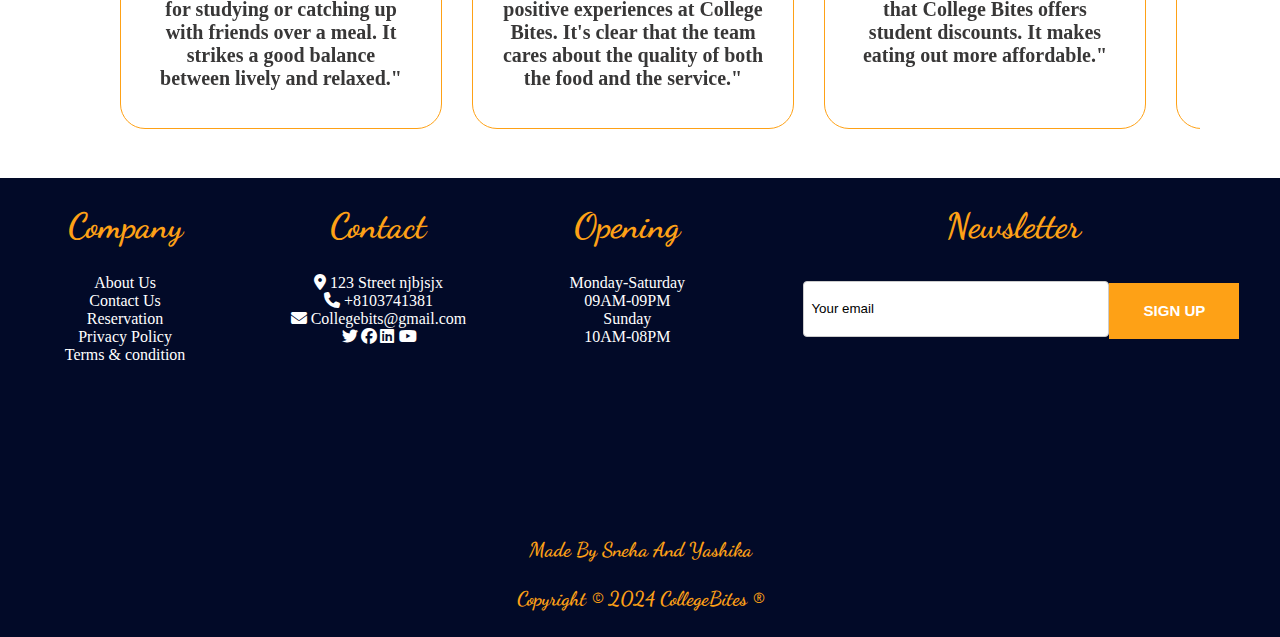
==== commit ddeb3cd8: "some changes" ====
--- a/index.html
+++ b/index.html
@@ -106,7 +106,16 @@
                              </div>
                       </div>
 
-                      <button class="booking-btn1">Read More</button>
+
+                      <div class="master-chef">
+                        <span class="num" data-val="1000">000</span>
+                        <div class="text-part">
+                            <span class="text1">Happy</span>
+                            <span class="text2">CUSTOMERS</span>
+                           </div>
+                    </div>
+
+                      <!-- <button class="booking-btn1">Read More</button> -->
 
               </div>
               
@@ -182,12 +191,13 @@
                 <div class="heading-part">Reservation</div>
                 <div class="book-a-table">Book A Table Online</div>
                 <form>
-                    <input type="text" id="name" name="name" placeholder="Your Name:"><br>
-                    <input type="datetime-local" id="date-time" name="date-time" placeholder="Date & Time:"><br>
-                    <textarea id="special-request" name="special-request" placeholder="Special Request:"></textarea><br>
-                    <input type="email" id="email" name="email" placeholder="Your Email:"><br>
-                    <label id="no-of-people" for="no-of-people">No Of People:</label><br>
-                    <select id="no-of-people" name="no-of-people" >
+                  <input type="text" id="name" name="name" class="center-placeholder" placeholder="Your Name:"><br>
+                  <input type="datetime-local" id="date-time" name="date-time" class="center-placeholder" placeholder="Date & Time:"><br>
+                  <textarea id="special-request" name="special-request" class="center-placeholder" placeholder="Special Request:"></textarea><br>
+                  <input type="email" id="email" name="email" class="center-placeholder" placeholder="Your Email:"><br>
+                  <label id="no-of-people-label" for="no-of-people">No Of People:</label><br>
+                  <select id="no-of-people" name="no-of-people" class="center-placeholder">
+                
                         <option value="1">1</option>
                         <option value="2">2</option>
                         <option value="3">3</option>
@@ -443,7 +453,7 @@
             </div>
             <div class="newsletter-section">
                 <div class="heading-part">Newsletter</div>
-                Lorem ipsum dolor sit.
+                
                 <div class="login-screen">
                     <input type="email" id="email" value="Your email">
                     <button class="booking-btn2">SIGN UP</button>
@@ -455,6 +465,9 @@
         <div class="developedBy">
             Made By Sneha And Yashika
         </div>
+
+
+        <div class="copyright">Copyright © 2024 CollegeBites ®</div>
         </div>
 
 
@@ -476,9 +489,7 @@
     </script>
 
     <script src="index.js"></script>
-            <!-- Include Swiper JS -->
             <script src="./JS/swiper-bundle.min.js"></script>
-            <!-- Your custom JavaScript -->
             <script src="./JS/slider.js"></script>
     </body>
 </html>--- a/style.css
+++ b/style.css
@@ -25,23 +25,26 @@
   height: 100vh;
   width: 100%;
   overflow-x: hidden;
+  overflow-y: hidden;
 }
 
 .container {
   overflow-x: hidden;
+  overflow-y: hidden;
   position: absolute;
   width: 100%;
   height: 100vh;
   background-image: url(./images/wallpaper.jpg);
   background-size: cover;
-  overflow-x: hidden;
   z-index: 0;
 }
 
 .overlay {
-  width: 100vw;
-  height:100vh;
-  background-color: rgba(0, 0, 0, 0.8);
+  position: relative; 
+  width: 100%; 
+  height: 100%; 
+  background-color: rgba(0,0,0,0.6); 
+  cursor: pointer; 
 }
 
 .rotate {
@@ -287,30 +290,38 @@
   position: relative;
   align-items:center;
 }
-.box1{      background:url(./images/about-1.jpg);
+.box1{      
+  border: 5px solid black;
+  background:url(./images/about-1.jpg);
   background-size:cover;
   background-position:center center;}
 .box2{
+  border: 5px solid black;
 background:url(./images/about-2.jpg);
   background-size:cover;
   background-position:center center;}
 .box3{
+  border: 5px solid black;
 background:url(./images/about-3.jpg);
   background-size:cover;
   background-position:center center;}
 .box4{
+  border: 5px solid black;
 background:url(./images/about-4.jpg);
   background-size:cover;
   background-position:center center;}
 .box5{
+  border: 5px solid black;
 background:url(./images/about-5.jpeg);
   background-size:cover;
   background-position:center center;}
 .box6{
+  border: 5px solid black;
 background:url(./images/about-6.jpeg);
   background-size:cover;
   background-position:center center;}
 .box7{
+  border: 5px solid black;
 background:url(./images/about-7.jpeg);
   background-size:cover;
   background-position:center center;}
@@ -349,7 +360,8 @@
 .slider [class*="box"]:nth-child(4) {
   width: 400px;
   height: 400px;
-  border-color: #c92026;
+  border: 5px solid black;
+  box-shadow: 10px 10px 10px rgba(14, 13, 13, 0.6);
   color: #fff;
   transform: scale(1) translate(-50%,-50%);
   top: 50%;
@@ -384,6 +396,7 @@
 }
 
 .col-container {
+  margin-top: 4%;
   font-family: "Heebo", sans-serif;
  width: 100vw;
  display: flex;
@@ -449,16 +462,25 @@
   flex-direction: column;
 }
 .text1{
+  margin-left: 10%;
+  font-size: larger;
   color: gray;
 }
 .num{
   width: 30px;
-  margin-right: 35px;
+  margin-right: 150px;
+  margin-left: 0;
   color: #fea116;
   font-weight: bold;
-  font-size: 70px;
-}
-
+  font-size: 80px;
+}
+.plus{
+    width: 30px;
+    color: #fea116;
+    font-weight: bold;
+    font-size: 80px;
+ 
+}
 .booking-btn1 {
   color: white;
   width: 350px;
@@ -478,6 +500,8 @@
   border: 3px solid #fea116;
 }
 
+
+/* .reservation-part */
 .reservation-video-container{
   width: 100vw;
   height: 50vh;
@@ -492,7 +516,10 @@
   gap: 10px;
 }
 
-
+.center-placeholder::placeholder {
+  justify-content: center;
+  text-align: center;
+}
 
 input[type="text"], input[type="email"], input[type="number"],input[type="datetime-local"] {
   width: 300px;
@@ -548,12 +575,14 @@
 }
 
 .video-part{
+  margin-top: 0;
   width: 50%;
+
 }
 
 .reservation-part{
-  margin-top: 2.5%;
-  height: 472px;
+  margin-top: 2%;
+  height: 460px;
   width: 50%;
   background-color: rgb(2, 10, 40);
 color: white;
@@ -571,9 +600,9 @@
 .booking-btn3{
   
   color: white;
-  width: 130px;
+  width: 170px;
   background-color: #fea116;
-  padding: 15px;
+  padding: 25px;
   border: none;
   padding: 15px;
   margin-top: 10%;
@@ -628,6 +657,9 @@
   
 }
 
+.designation{
+  color: #fea116;
+}
 .chef-img {
   height: 250px;
   border-radius: 50%;
@@ -663,6 +695,8 @@
 }
 
 .inside-text{
+  align-items: center;
+  justify-content: center;
   display: flex;
   flex-direction: column;
 }
@@ -681,8 +715,10 @@
 .booking-btn2{
   color: white;
   width: 130px;
+  height: 56px;
   background-color: #fea116;
-  padding: 7px;
+  margin-top: 2%;
+  padding: 7px 5px;
   border: none;
   font-weight: bold;
   font-size: 15px;
@@ -704,9 +740,27 @@
   font-size: 20px;
   color: #fea116;
   text-align: center;
+  padding-bottom: 2%;
 }
 
 
 .bolder{
   font-size: 50px;
+}
+
+.swiper-button-next,.swiper-button-prev{
+  margin-top: 239% !important;
+  color: #fea116;
+  font-weight: bold;
+}
+
+.copyright{
+  background-color: rgb(2, 10, 40);
+  font-family: "Dancing Script", cursive;
+  font-weight: 700;
+  font-style: bold;
+  font-size: 20px;
+  color: #fea116;
+  text-align: center;
+  padding-bottom: 2%;
 }